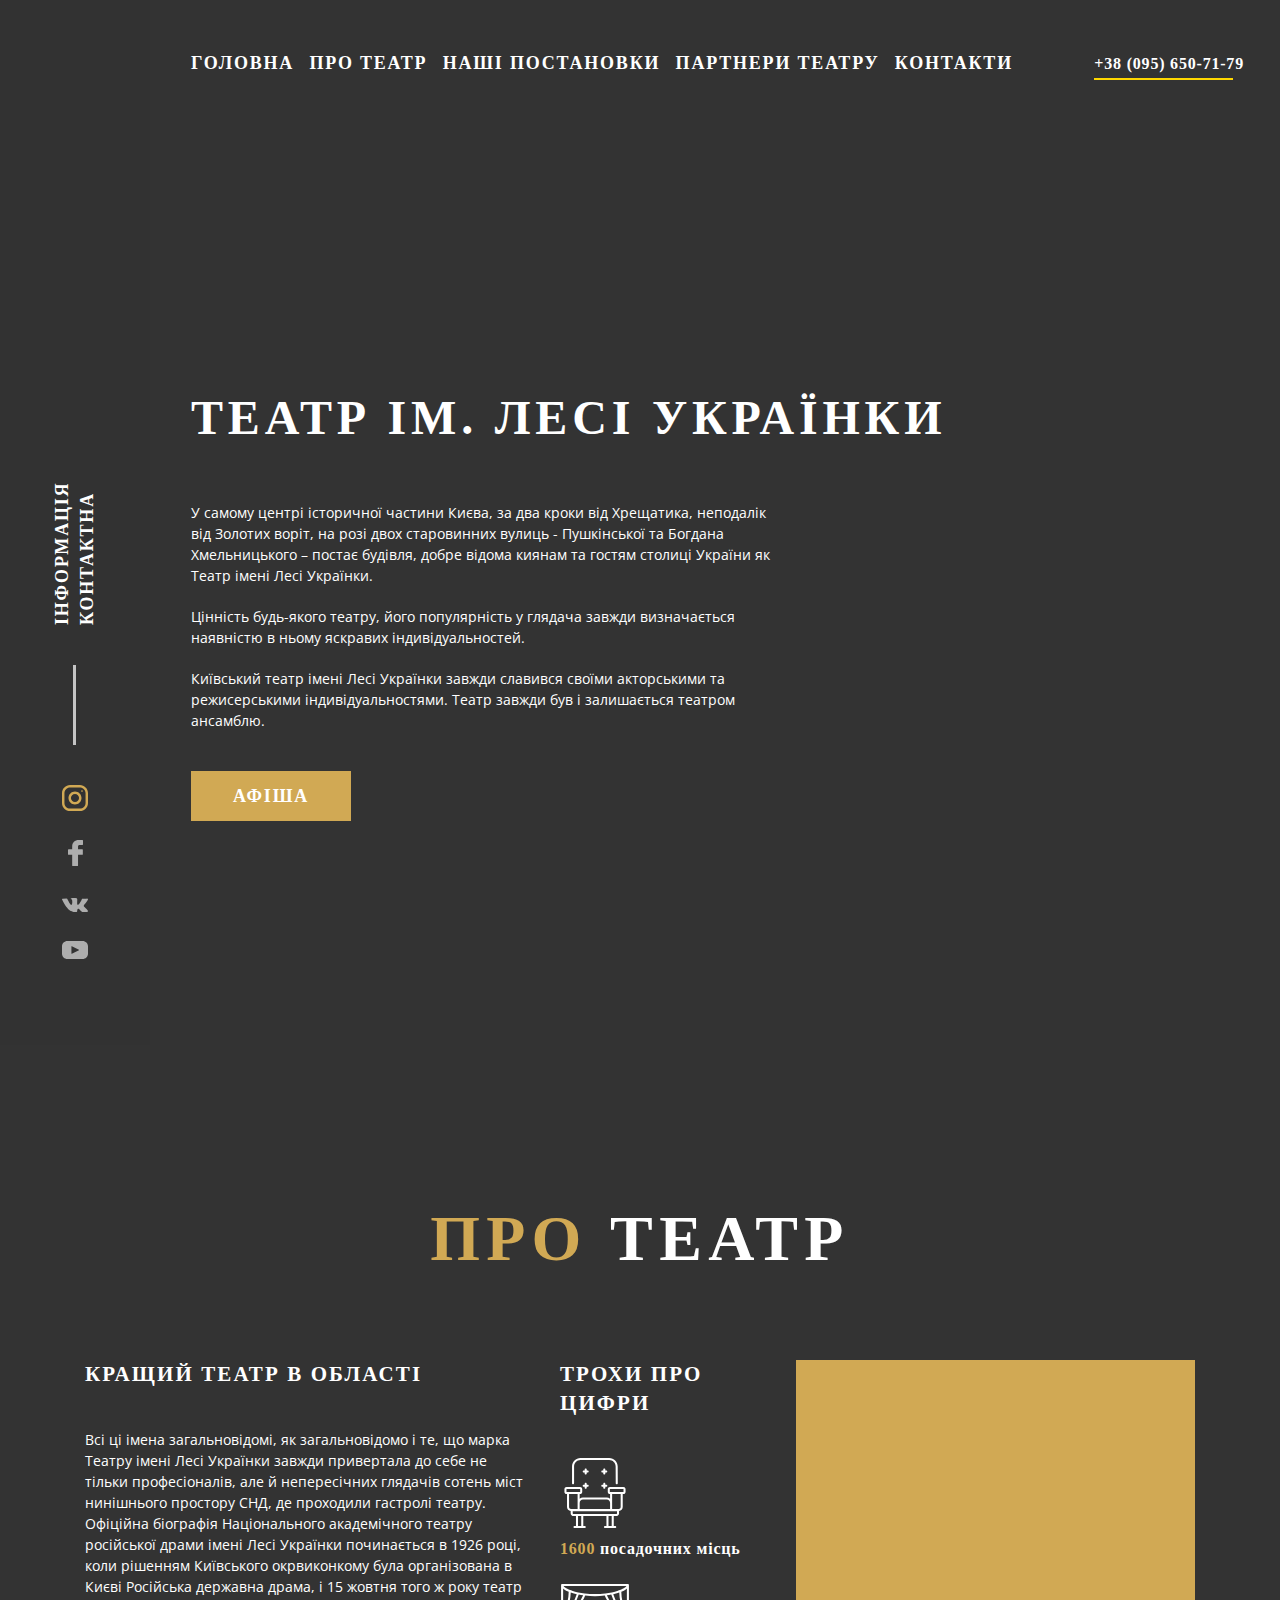
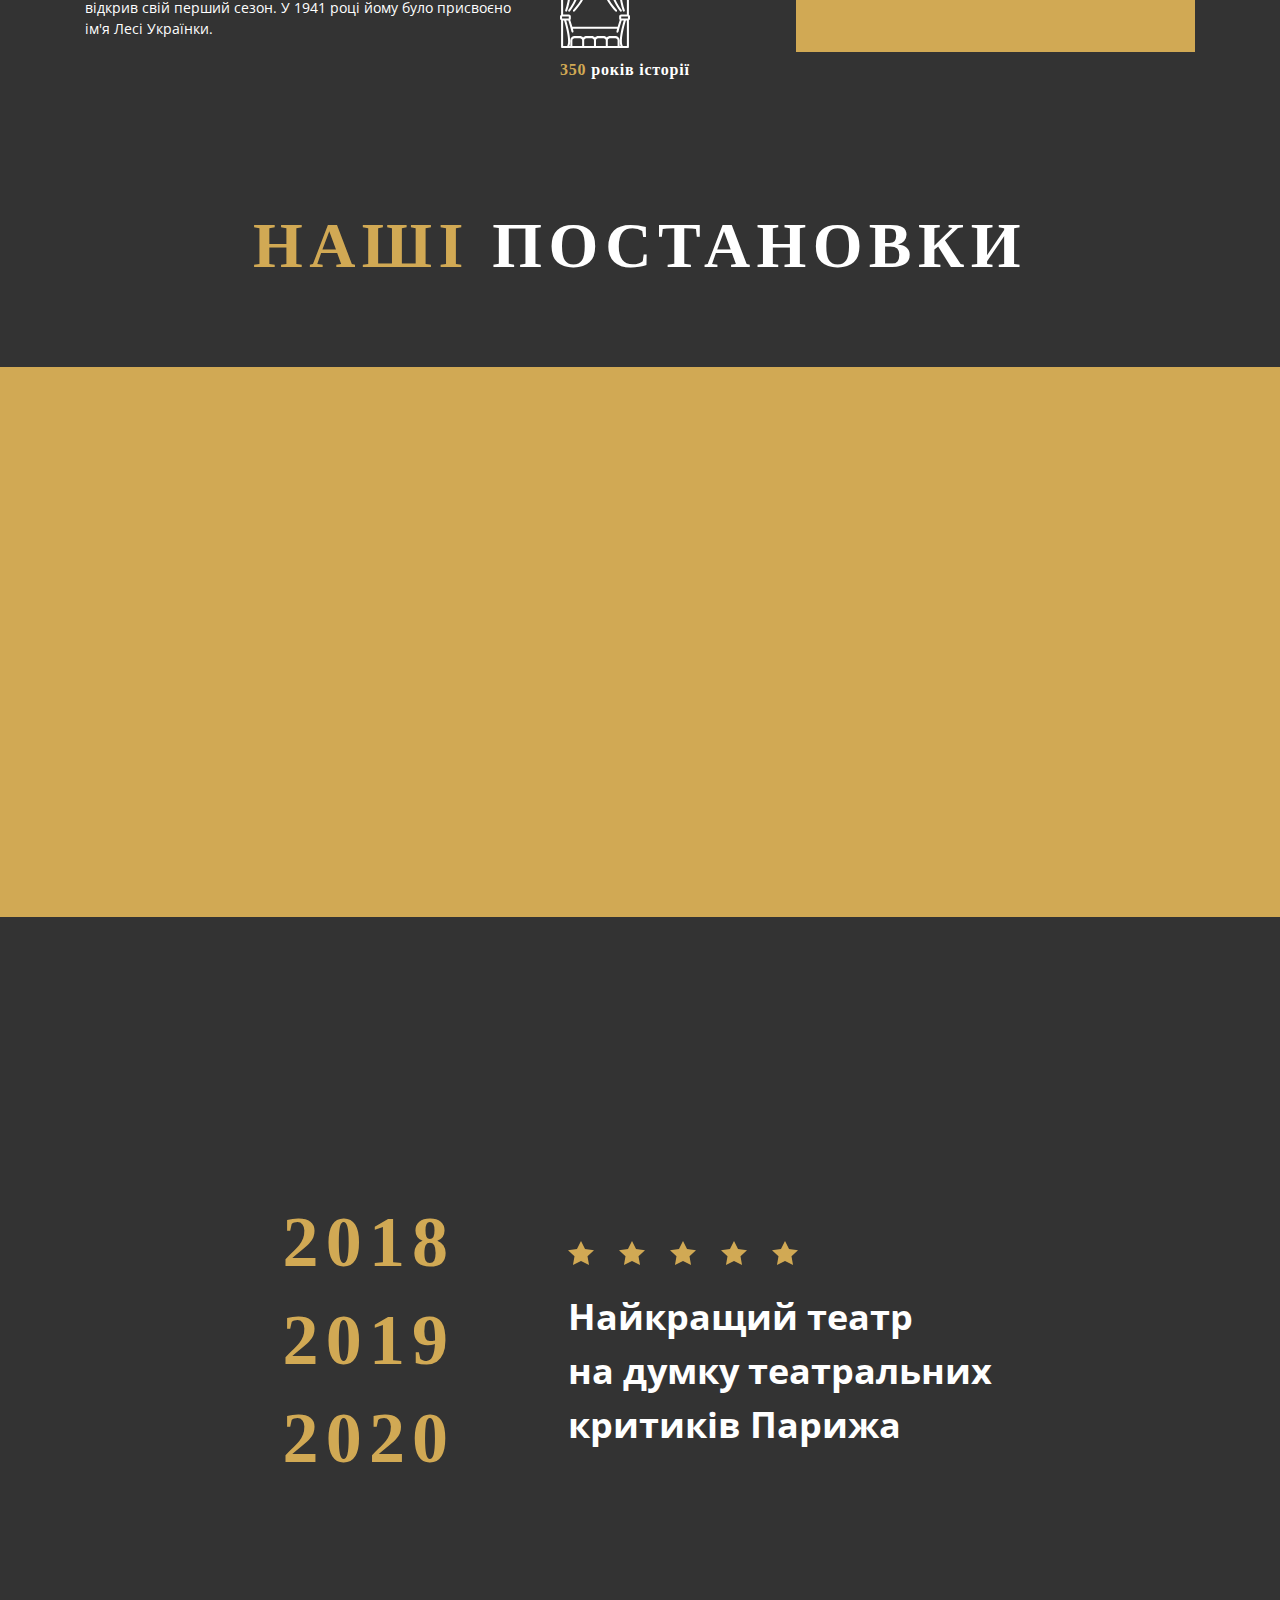
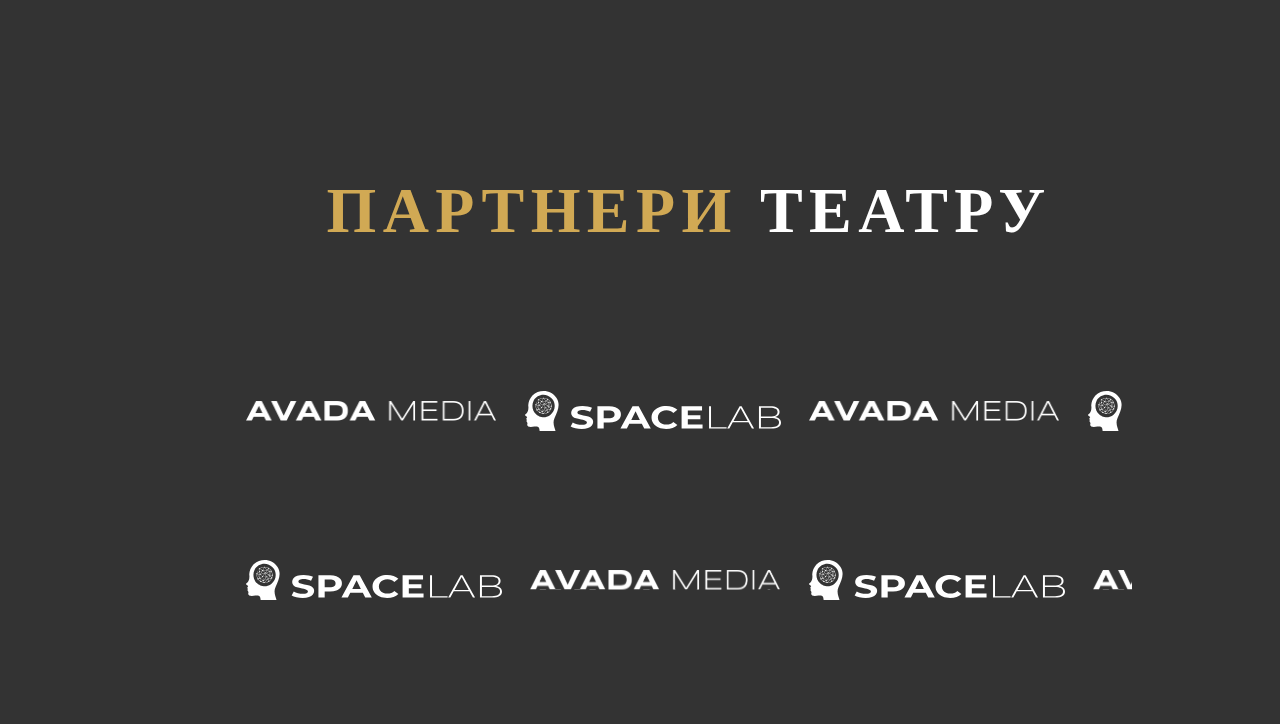
==== Big-Theatre3/index.html @ d0487e85 "new filrs" ====
<!DOCTYPE html>
<html lang="en">
<head>
    <meta charset="UTF-8">
    <meta http-equiv="X-UA-Compatible" content="IE=edge">
    <meta name="viewport" content="width=device-width, initial-scale=1.0">
    <link rel="stylesheet" href="./css/reset.css">
    <link rel="stylesheet" href="./css/style.css">
    <link rel="stylesheet" href="./css/adaptive.css">
    <link rel="stylesheet" href="https://cdn.jsdelivr.net/npm/swiper@8/swiper-bundle.min.css"/>
    <title>Big Theatre</title>
</head>
<body>
    <div class="wrapper">
        <header class="header">
            <div class="container">
            <div class="header-menu">
                <div class="header-menu__links">
                    <ul class="header-menu__links-list">
                        <li><a class="header-menu__link" href="#">головна</a></li>
                        <li><a class="header-menu__link" href="#">про театр</a></li>
                        <li><a class="header-menu__link" href="#">Наші постановки</a></li>
                        <li><a class="header-menu__link" href="#">партнери театру</a></li>
                        <li><a class="header-menu__link" href="#">контакти</a></li>
                    </ul>
                    <ul class="header-menu__social-media">
                        <li><a href="#" class="header-menu__social-media-link"><img src="./img/svg/facebook.svg" alt=""></a></li>
                        <li><a href="#" class="header-menu__social-media-link"><img src="./img/svg/instagram--active.svg" alt=""></a></li>
                        <li><a href="#" class="header-menu__social-media-link"><img src="./img/svg/vk.svg" alt=""></a></li>
                        <li><a href="#" class="header-menu__social-media-link"><img src="./img/svg/You_tube.svg" alt=""></a></li>
                    </ul>
                    <div class="header-menu__back"></div>
                </div>
                <div class="header-menu__burger">
                    <span></span>
                </div>
                <div class="header-menu__phone">
                    <div class="header-menu__number" >+38 (095) 650-71-79</div>
                </div>
            </div>
            <div class="header-main"> 
                <div class="header-main__body">
                    <div class="header-main__title">театр ім. Лесі Українки</div>
                    <div class="header-main__text text">
                        <p>У самому центрі історичної частини Києва, за два кроки від Хрещатика, неподалік від Золотих воріт, на розі двох старовинних вулиць - Пушкінської та Богдана Хмельницького – постає будівля, добре відома киянам та гостям столиці України як Театр імені Лесі Українки.</p>
                        <p>Цінність будь-якого театру, його популярність у глядача завжди визначається наявністю в ньому яскравих індивідуальностей.
                        <p>Київський театр імені Лесі Українки завжди славився своїми акторськими та режисерськими індивідуальностями. Театр завжди був і залишається театром ансамблю.</p>
                    </div>
                    <div class="header-main__button">
                        <a href="#" class="header-main__link">афіша</a>
                    </div>
                </div>
                <div class="header-main__poster">
                    <div class="header-main__image">
                        <div class="swiper">
                            <!-- Additional required wrapper -->
                            <div class="swiper-wrapper">
                              <!-- Slides -->
                                <div data-hash="slide-1" class="swiper-slide"><img src="./img/image 3.jpg" alt=""></div>
                                <div data-hash="slide-2" class="swiper-slide"><img src="./img/image 4.png" alt=""></div>
                            </div>
                            <!-- If we need pagination -->
                            <div class="swiper-pagination"></div>
                          
                            <!-- If we need navigation buttons -->
                            <!-- <div class="swiper-button-prev"></div>
                            <div class="swiper-button-next"></div> -->
                          
                            <!-- If we need scrollbar -->
                            <div class="swiper-scrollbar"></div>
                          </div>
                    </div>
                    <div class="header-main__posters-nav">
                        <div class="header-main__nav-previous"><img src="./img/svg/Arrow 1.svg" alt=""><span> попередня</span></div>
                        <div class="header-main__nav-next"> <span> наступна</span> <img src="./img/svg/Arrow 2.svg" alt=""></div>
                    </div>
                </div>
            </div>
            <div class="header-contacts">
                <div class="header-contacts__text">контактна інформація</div>
                <div class="header-contacts__links">
                    <a href="#" class="header-contacts__link"><img src="./img/svg/instagram_min.svg" alt=""></a>
                    <a href="#" class="header-contacts__link"><img src="./img/svg/Facebook_min.svg" alt=""></a>
                    <a href="#" class="header-contacts__link"><img src="./img/svg/vk_min.svg" alt=""></a>
                    <a href="#" class="header-contacts__link"><img src="./img/svg/you-tube_min.svg" alt=""></a>
                </div>
            </div>
            <div class="overlay"></div>
        </header>
        <main class="main">
          <div class="about-theatre">
            <div class="container">
              <div class="about-theatre__title title"><span> про</span> театр</div>
              <div class="about-theatre__body">
                <div class="about-theatre__best-theatre">
                  <div class="about-theatre__body-title ">кращий театр в області</div>
                  <div class="about-theatre__best-theatre-text text">Всі ці імена загальновідомі, як загальновідомо і те, що марка Театру імені Лесі Українки завжди привертала до себе не тільки професіоналів, але й непересічних глядачів сотень міст нинішнього простору СНД, де проходили гастролі театру. Офіційна біографія Національного академічного театру російської драми імені Лесі Українки починається в 1926 році, коли рішенням Київського окрвиконкому була організована в Києві Російська державна драма, і 15 жовтня того ж року театр відкрив свій перший сезон. У 1941 році йому було присвоєно ім'я Лесі Українки.</div>
                </div>
                <div class="about-theatre__about-numbers">
                  <div class="about-theatre__body-title">трохи про цифри</div>
                  <div class="about-theatre__about-numbers-main">
                    <div class="about-theatre__icon about-theatre__icon-chaird"><img src="./img/svg/armchair 1.svg" alt=""><div class="about-theatre__icon-title"><span>1600 </span> посадочних місць</div></div>
                    <div class="about-theatre__icon"><img src="./img/svg/Group.svg" alt=""><div class="about-theatre__icon-title"><span>350 </span> років історії</div></div>
                  </div>
                </div>
                <div class="about-theatre__image ibg "><img  src="./img/Rectangle 12.jpg" alt=""></div>
              </div>
            </div>
          </div>
          <div class="our-partners">
            <div class="our-partners__title title"><span>наші</span> постановки</div>
            <div class="our-partners__posters-row"><div class="our-partners__posters"></div></div>
            <div class="our-partners__best-theatre">
              <div class="overlay">
                <div class="our-partners__body">
                  <div class="our-partners__years"> <span> 2018 2019 2020 </span></div>
                  <div class="our-partners__description">
                    <div class="our-partners__stars">
                      <img src="./img/svg/star.svg" alt="">
                      <img src="./img/svg/star.svg" alt="">
                      <img src="./img/svg/star.svg" alt="">
                      <img src="./img/svg/star.svg" alt="">
                      <img src="./img/svg/star.svg" alt="">
                    </div>
                    <div class="our-partners__text">Найкращий театр <br> на думку театральних критиків Парижа</div>
                  </div>
                </div>
              </div>
            </div>
          </div>
          <div class="theatre-partners">
            <div class="theatre-partners__title title"><span> партнери </span> театру</div>
            <div class="theatre-partners__logo">
              <div class="theatre-partners__first-row">
                <img src="./img/svg/avada-media 3.png" alt="" class="theatre-partners__avada-media">
                <img src="./img/svg/spaceLabLogoSpecial 3.svg" alt="" class="theatre-partners__space-lab">
                <img src="./img/svg/avada-media 3.png" alt="" class="theatre-partners__avada-media">
                <img src="./img/svg/spaceLabLogoSpecial 3.svg" alt="" class="theatre-partners__space-lab">
              </div>
              <div class="theatre-partners__last-row">
                <img src="./img/svg/spaceLabLogoSpecial 3.svg" alt="" class="theatre-partners__space-lab">
                <img src="./img/svg/avada-media 3.svg" alt="" class="theatre-partners__avada-media">
                <img src="./img/svg/spaceLabLogoSpecial 3.svg" alt="" class="theatre-partners__space-lab">
                <img src="./img/svg/avada-media 3.svg" alt="" class="theatre-partners__avada-media">
              </div>
            </div>
          </div>
        </main>
        <script src="https://cdn.jsdelivr.net/npm/swiper@8/swiper-bundle.min.js"></script>
        <script src="https://code.jquery.com/jquery-3.6.3.js" integrity="sha256-nQLuAZGRRcILA+6dMBOvcRh5Pe310sBpanc6+QBmyVM=" crossorigin="anonymous"></script>
        <script src="./js/script.js" ></script>
    </div>
</body>
</html>
---- Big-Theatre3/css/style.css ----
@import url("https://fonts.googleapis.com/css2?family=Open+Sans:wght@400;700&display=swap");
@font-face {
  font-family: "Open Sans Condensed";
  src: url(../../fonts/OpenSans_Condensed-Bold.ttf);
}
/*________________________modification__________________________*/
a {
  color: #FFFFFF;
  text-decoration: none;
}

span {
  color: #D1A954;
}

.ibg {
  height: 100%;
  width: 100%;
  background-position: center;
  background-size: cover;
  background-repeat: no-repeat;
  position: relative;
}
.ibg img {
  width: 0;
  height: 0;
  position: absolute;
  top: 0;
  left: 0;
  opacity: 0;
  visibility: hidden;
}

.title {
  font-weight: 700;
  font-size: 64px;
  line-height: 87px;
  text-align: center;
  letter-spacing: 0.1em;
  text-transform: uppercase;
  line-height: 87px;
}

.text {
  font-family: "Open Sans";
  font-style: normal;
  font-weight: 400;
  font-size: 14px;
  line-height: 150%;
}

.overlay {
  background: -webkit-gradient(linear, left bottom, left top, from(rgba(51, 51, 51, 0.9)), to(rgba(51, 51, 51, 0.9)));
  background: linear-gradient(0deg, rgba(51, 51, 51, 0.9), rgba(51, 51, 51, 0.9));
}

body {
  background-color: #333333;
  font-family: "Open Sans Condensed";
  font-weight: 700;
  color: #FFFFFF;
}

.wrapper {
  overflow: hidden;
}

.container {
  max-width: 1110px;
  padding: 0 15px;
  margin: 0 auto;
}

/*________________________header__________________________*/
.header {
  height: 1045px;
  background: url(../../img/Rectangle\ 3.jpg) 0 0/cover no-repeat;
}
.header .container {
  padding: 0 191px;
}
.header .overlay {
  width: 100%;
  height: 1045px;
  position: absolute;
  left: 0;
  top: 0;
  z-index: 0;
}

.header-menu {
  padding: 51px 0 0 0;
  margin: 0 0 191px;
  font-style: normal;
  font-weight: 700;
  font-size: 18px;
  line-height: 25px;
  letter-spacing: 0.1em;
  text-transform: uppercase;
  position: relative;
  display: -webkit-box;
  display: -ms-flexbox;
  display: flex;
  -ms-flex-wrap: wrap;
      flex-wrap: wrap;
  -webkit-box-pack: justify;
      -ms-flex-pack: justify;
          justify-content: space-between;
  z-index: 1;
}
.header-menu__links {
  max-width: 822px;
  -webkit-box-flex: 1;
      -ms-flex: 1 1 auto;
          flex: 1 1 auto;
  display: -webkit-box;
  display: -ms-flexbox;
  display: flex;
}
.header-menu__links-list {
  max-width: 822px;
  -webkit-box-flex: 1;
      -ms-flex: 1 1 auto;
          flex: 1 1 auto;
  display: -webkit-box;
  display: -ms-flexbox;
  display: flex;
  -webkit-box-pack: justify;
      -ms-flex-pack: justify;
          justify-content: space-between;
}
.header-menu__social-media {
  display: none;
}
.header-menu__phone {
  display: -webkit-box;
  display: -ms-flexbox;
  display: flex;
  -webkit-box-pack: center;
      -ms-flex-pack: center;
          justify-content: center;
}
.header-menu__number {
  display: inline-block;
  letter-spacing: 0.05em;
  font-size: 16px;
  position: relative;
}
.header-menu__number::after {
  content: "";
  left: 0;
  bottom: -4px;
  position: absolute;
  width: 139px;
  height: 2px;
  background-color: gold;
}

.header-main {
  position: relative;
  z-index: 1;
  display: -webkit-box;
  display: -ms-flexbox;
  display: flex;
}
.header-main__body {
  margin-right: 74px;
}
.header-main__title {
  margin: 117px 0 50px;
  font-style: normal;
  font-weight: 700;
  font-size: 48px;
  line-height: 68px;
  letter-spacing: 0.1em;
  text-transform: uppercase;
}
.header-main__text {
  max-width: 591px;
  padding: 0 0 40px;
}
.header-main__text p {
  margin-bottom: 20px;
}
.header-main__text p:last-child {
  margin: 0;
}
.header-main__button {
  font-size: 18px;
  line-height: 25px;
  display: -webkit-box;
  display: -ms-flexbox;
  display: flex;
  -webkit-box-align: center;
      -ms-flex-align: center;
          align-items: center;
  text-align: center;
  letter-spacing: 0.1em;
  text-transform: uppercase;
}
.header-main__link {
  line-height: 50px;
  width: 160px;
  background: #D1A954;
}
.header-main__poster {
  display: none;
}
.header-main__posters-nav {
  display: -webkit-box;
  display: -ms-flexbox;
  display: flex;
  -webkit-box-pack: justify;
      -ms-flex-pack: justify;
          justify-content: space-between;
  font-size: 16px;
  letter-spacing: 0.05em;
  text-transform: uppercase;
}
.header-main__posters-nav span {
  display: block;
  line-height: 22px;
}
.header-main__posters-nav img {
  max-width: 40px;
}
.header-main__nav-previous {
  cursor: pointer;
  display: -webkit-box;
  display: -ms-flexbox;
  display: flex;
}
.header-main__nav-previous img {
  padding-right: 10px;
}
.header-main__nav-next {
  cursor: pointer;
  display: -webkit-box;
  display: -ms-flexbox;
  display: flex;
}
.header-main__nav-next img {
  padding-left: 10px;
}

.header-contacts {
  position: absolute;
  background: rgba(51, 51, 51, 0.75);
  top: 0;
  left: 0;
  width: 150px;
  height: 1045px;
  z-index: 2;
  display: -ms-grid;
  display: grid;
  -ms-grid-rows: 405px 340px 40px 174px;
  -ms-grid-columns: 1fr;
      grid-template: 405px 340px 40px 174px/1fr;
  justify-items: center;
}
.header-contacts__text {
  -webkit-writing-mode: vertical-lr;
      -ms-writing-mode: tb-lr;
          writing-mode: vertical-lr;
  -webkit-transform: rotate(-180deg);
          transform: rotate(-180deg);
  -ms-grid-row: 2;
  grid-row: 2;
  font-weight: 700;
  font-size: 18px;
  line-height: 25px;
  letter-spacing: 0.1em;
  text-transform: uppercase;
  position: relative;
  padding-top: 120px;
}
.header-contacts__text::after {
  content: "";
  position: absolute;
  left: 50%;
  top: 0;
  height: 80px;
  width: 3px;
  background-color: #C4C4C4;
  margin-left: -1.5px;
}
.header-contacts__links {
  -ms-grid-row: 4;
  grid-row: 4;
  display: -webkit-box;
  display: -ms-flexbox;
  display: flex;
  -webkit-box-orient: vertical;
  -webkit-box-direction: normal;
      -ms-flex-direction: column;
          flex-direction: column;
  -webkit-box-pack: justify;
      -ms-flex-pack: justify;
          justify-content: space-between;
}
.header-contacts__link {
  margin: 0 auto;
}

/*________________________about-theatre__________________________*/
.about-theatre {
  height: 757px;
}
.about-theatre__title {
  padding: 150px 0 78px 0;
}
.about-theatre__body {
  display: -webkit-box;
  display: -ms-flexbox;
  display: flex;
  -webkit-box-pack: center;
      -ms-flex-pack: center;
          justify-content: center;
}
.about-theatre__best-theatre {
  max-width: 445px;
  padding-right: 30px;
}
.about-theatre__body-title {
  font-size: 21px;
  line-height: 29px;
  letter-spacing: 0.1em;
  text-transform: uppercase;
  margin-bottom: 40px;
}
.about-theatre__about-numbers {
  min-width: 194px;
  padding-right: 42px;
}
.about-theatre__icon img {
  margin-bottom: 10px;
}
.about-theatre__icon-chaird {
  margin-bottom: 23px;
}
.about-theatre__icon-title {
  font-size: 16px;
  line-height: 22px;
  letter-spacing: 0.05em;
}
.about-theatre__image {
  height: 292px;
  min-width: 230px;
  -webkit-box-flex: 1;
      -ms-flex: 1 1 auto;
          flex: 1 1 auto;
  background-color: #D1A954;
}

/*________________________our-partners__________________________*/
.our-partners {
  height: 1565px;
}
.our-partners__title {
  margin-bottom: 78px;
}
.our-partners__posters-row {
  display: -webkit-box;
  display: -ms-flexbox;
  display: flex;
  -webkit-box-pack: end;
      -ms-flex-pack: end;
          justify-content: flex-end;
  margin-bottom: 89px;
}
.our-partners__posters {
  height: 550px;
  width: 1768px;
  background-color: #D1A954;
}
.our-partners__best-theatre {
  -webkit-box-flex: 1;
      -ms-flex: 1 1 auto;
          flex: 1 1 auto;
  background: url(../../img/Rectangle\ 28.jpg) center/cover no-repeat;
  height: 611px;
  max-width: 1111px;
  min-width: 0;
  margin: 0 auto;
}
.our-partners__best-theatre .overlay {
  width: 100%;
  height: 100%;
}
.our-partners__body {
  padding: 33px;
  display: -webkit-box;
  display: -ms-flexbox;
  display: flex;
  -webkit-box-pack: center;
      -ms-flex-pack: center;
          justify-content: center;
  -webkit-box-align: center;
      -ms-flex-align: center;
          align-items: center;
  padding-top: 187px;
}
.our-partners__years {
  font-weight: 700;
  font-size: 72px;
  line-height: 98px;
  letter-spacing: 0.1em;
  text-transform: uppercase;
  max-width: 182px;
  margin-right: 103px;
}
.our-partners__description {
  height: 198px;
  width: 430px;
}
.our-partners__stars {
  display: -webkit-box;
  display: -ms-flexbox;
  display: flex;
  -webkit-box-pack: justify;
      -ms-flex-pack: justify;
          justify-content: space-between;
  margin-bottom: 25px;
  max-width: 230px;
  height: 24px;
  -webkit-box-flex: 1;
      -ms-flex: 1 1 auto;
          flex: 1 1 auto;
}
.our-partners__text {
  font-family: "Open Sans";
  font-style: normal;
  font-weight: 700;
  font-size: 36px;
  line-height: 150%;
}

/*________________________theatre-partners__________________________*/
.theatre-partners {
  padding-right: 11.592%;
  padding-left: 19.254%;
  height: 557px;
}
.theatre-partners .container {
  padding: 0;
}
.theatre-partners__title {
  margin-bottom: 137px;
}
.theatre-partners__logo {
  height: 209px;
  display: -webkit-box;
  display: -ms-flexbox;
  display: flex;
  -webkit-box-orient: vertical;
  -webkit-box-direction: normal;
      -ms-flex-direction: column;
          flex-direction: column;
  -webkit-box-pack: justify;
      -ms-flex-pack: justify;
          justify-content: space-between;
  overflow: hidden;
}
.theatre-partners__first-row {
  display: -webkit-box;
  display: -ms-flexbox;
  display: flex;
  -webkit-box-pack: justify;
      -ms-flex-pack: justify;
          justify-content: space-between;
}
.theatre-partners__last-row {
  display: -webkit-box;
  display: -ms-flexbox;
  display: flex;
  -webkit-box-pack: justify;
      -ms-flex-pack: justify;
          justify-content: space-between;
}
.theatre-partners__space-lab {
  height: 40px;
  margin-right: 28px;
}
.theatre-partners__avada-media {
  padding-top: 10px;
  margin-right: 29px;
  height: 19.5px;
}
---- Big-Theatre3/css/adaptive.css ----
/*______________max-width__1490px_____________*/
@media (max-width: 1490px) {
  .header .container {
    padding: 0 36px 0 191px;
    margin: 0;
  }
}
/* Landscape tablets and medium desktops_____________ max-width - 1215px __________*/
@media (max-width: 1215px) {
  .header-menu {
    margin: 0 75px 116px 0;
  }
  .header-menu__phone {
    width: 100%;
    -webkit-transform: translateX(-36px);
            transform: translateX(-36px);
  }
  .header-menu__links {
    margin: 0 0 50px 0;
    max-width: none;
    min-width: none;
  }
}
/* Portrait tablets and small desktops_______________ max-width - 992px __________*/
@media (max-width: 992px) {
  .title {
    font-size: 48px;
    line-height: 65px;
  }
  .header-main__body {
    position: relative;
    z-index: 1;
    margin: 0;
  }
  .header-main__text {
    max-width: 690px;
    margin-right: 75px;
  }
  .header-main__poster {
    display: none;
  }
  .about-theatre .container {
    padding: 0 15px 0 6.22%;
  }
  .about-theatre__image {
    display: none;
  }
  .about-theatre__about-numbers {
    padding: 0;
  }
  .our-partners {
    height: 1565px;
  }
  .our-partners__title {
    margin-bottom: 100px;
  }
  .our-partners__posters-row {
    margin-bottom: 150px;
  }
  .our-partners__best-theatre {
    margin-bottom: 150px;
    height: 550px;
  }
  .theatre-partners {
    height: 557px;
  }
  .theatre-partners__title {
    margin-bottom: 131px;
  }
  .theatre-partners__logo {
    height: 169px;
  }
}
/* Landscape phones and portrait tablets_____________ max-width - 768px __________*/
@media (max-width: 768px) {
  .header {
    overflow: hidden;
    height: 800px;
  }
  .header .container {
    padding: 0;
  }
  .header .overlay {
    height: 800px;
  }
  .header-menu {
    z-index: 2;
    margin: 0;
    padding: 0;
    /*_________________________burger____________________*/
  }
  .header-menu__links {
    -webkit-transition: all 0.4s ease 0s;
    transition: all 0.4s ease 0s;
    margin: 0;
    position: absolute;
    top: 0;
    left: -500px;
    display: block;
    height: 800px;
    width: 300px;
    background: #333333;
  }
  .header-menu__links-list {
    padding: 140px 0 0 39px;
    margin-bottom: 89px;
    -webkit-box-orient: vertical;
    -webkit-box-direction: normal;
        -ms-flex-direction: column;
            flex-direction: column;
    height: 305px;
  }
  .header-menu__link {
    font-size: 24px;
  }
  .header-menu__social-media {
    margin: 0 auto;
    display: -webkit-box;
    display: -ms-flexbox;
    display: flex;
    -ms-flex-wrap: wrap;
        flex-wrap: wrap;
    -webkit-box-pack: justify;
        -ms-flex-pack: justify;
            justify-content: space-between;
    width: 140px;
    height: 126px;
    position: relative;
  }
  .header-menu__social-media li:nth-child(1) {
    padding-left: 8.85px;
    position: absolute;
    top: 0;
    left: 0;
  }
  .header-menu__social-media li:nth-child(2) {
    position: absolute;
    top: 0;
    right: 0;
  }
  .header-menu__social-media li:nth-child(3) {
    padding-bottom: 3px;
    position: absolute;
    bottom: 0;
    right: 0;
  }
  .header-menu__social-media li:nth-child(4) {
    position: absolute;
    bottom: 0;
    left: 0;
  }
  .header-menu__phone {
    z-index: -1;
    display: -webkit-box;
    display: -ms-flexbox;
    display: flex;
    -webkit-box-pack: center;
        -ms-flex-pack: center;
            justify-content: center;
  }
  .header-menu__number {
    position: absolute;
    right: 0;
    top: 56px;
  }
  .header-menu__burger {
    cursor: pointer;
    position: absolute;
    z-index: -1;
    top: 60px;
    left: 39.67px;
    width: 26.67px;
    height: 20px;
    position: relative;
    -webkit-transition: all 1s ease 0s;
    transition: all 1s ease 0s;
  }
  .header-menu__burger::after, .header-menu__burger::before {
    content: "";
    position: absolute;
    height: 3px;
    background-color: #ffffff;
    left: 0;
    -webkit-transition: all 0.5s ease 0s;
    transition: all 0.5s ease 0s;
  }
  .header-menu__burger::before {
    top: 0;
    width: 26.67px;
  }
  .header-menu__burger::after {
    bottom: 0;
    width: 12.3px;
  }
  .header-menu__burger span {
    position: absolute;
    width: 20px;
    height: 3px;
    background-color: #ffffff;
    left: 0;
    top: 8.5px;
  }
  .header-menu__back {
    padding: 5px;
    position: absolute;
    top: 33px;
    right: 33px;
    width: 16px;
    height: 16px;
  }
  .header-menu__back::after, .header-menu__back::before {
    content: "";
    -webkit-transition: background-color 0s ease 0.3s, -webkit-transform 0.3s ease 0.3s;
    transition: background-color 0s ease 0.3s, -webkit-transform 0.3s ease 0.3s;
    transition: transform 0.3s ease 0.3s, background-color 0s ease 0.3s;
    transition: transform 0.3s ease 0.3s, background-color 0s ease 0.3s, -webkit-transform 0.3s ease 0.3s;
    position: absolute;
    height: 2px;
    background-color: #333333;
    left: 3px;
  }
  .header-menu__back::before {
    top: 5px;
    width: 20px;
    -webkit-transform: translate(0, 7px) rotate(0deg);
            transform: translate(0, 7px) rotate(0deg);
  }
  .header-menu__back::after {
    bottom: 5px;
    width: 20px;
    -webkit-transform: translate(0, -7px) rotate(0deg);
            transform: translate(0, -7px) rotate(0deg);
  }
  /*_________________________burger-active____________________*/
  .active .header-menu__links {
    left: 0;
  }
  .active .header-menu__burger::before {
    width: 12.3px;
  }
  .active .header-menu__burger::after {
    width: 26.67px;
  }
  .active .header-menu__back::after, .active .header-menu__back::before {
    background-color: #ffffff;
  }
  .active .header-menu__back::before {
    -webkit-transform: translate(0, 7px) rotate(45deg);
            transform: translate(0, 7px) rotate(45deg);
  }
  .active .header-menu__back::after {
    -webkit-transform: translate(0, -7px) rotate(-45deg);
            transform: translate(0, -7px) rotate(-45deg);
  }
  .header-main__body {
    margin: 0 auto;
    padding: 0 33px;
  }
  .header-main__text {
    max-width: 540px;
    margin: 0;
  }
  .header-main__title {
    margin: 252px 0 1px;
    text-align: center;
    font-size: 36px;
    letter-spacing: 0.05px;
  }
  .header-contacts {
    display: none;
  }
  .about-theatre {
    height: 597px;
  }
  .about-theatre .container {
    padding: 0 15px 0 6.22%;
  }
  .about-theatre__title {
    padding: 90px 0 60px 0;
  }
  .our-partners {
    height: 1405px;
  }
  .our-partners__title {
    margin-bottom: 60px;
  }
  .our-partners__posters-row {
    margin-bottom: 90px;
  }
  .our-partners__text {
    font-size: 29px;
  }
  .our-partners__best-theatre {
    margin-bottom: 90px;
  }
  .our-partners__years {
    margin-right: 0px;
  }
  .theatre-partners {
    height: 557px;
  }
  .theatre-partners__title {
    margin-bottom: 131px;
  }
  .theatre-partners__logo {
    height: 169px;
  }
  .theatre-partners {
    padding-right: 4.582%;
    padding-left: 5.078%;
    height: 488px;
  }
  .theatre-partners__title {
    margin-bottom: 92px;
  }
  .theatre-partners__logo {
    height: 169px;
  }
}
/* Portrait phones and smaller_______________________ max-width - 576px __________*/
@media (max-width: 576px) {
  .header {
    height: 600px;
  }
  .header .overlay {
    height: 600px;
  }
  .header-menu__links-list {
    padding: 50px 0 0 39px;
  }
  .header-menu__links {
    height: 600px;
  }
  .header-main__title {
    margin: 160px 0 1px;
  }
  .about-theatre {
    height: 750px;
  }
  .about-theatre .container {
    padding: 0 15px 0;
  }
  .about-theatre__title {
    padding: 90px 0 60px 0;
    line-height: 65px;
  }
  .about-theatre__body {
    -webkit-box-orient: vertical;
    -webkit-box-direction: normal;
        -ms-flex-direction: column;
            flex-direction: column;
    -webkit-box-align: center;
        -ms-flex-align: center;
            align-items: center;
  }
  .about-theatre__best-theatre {
    max-width: 504px;
    margin-bottom: 20px;
    padding: 0;
    text-align: center;
  }
  .about-theatre__body-title {
    text-align: center;
  }
  .about-theatre__about-numbers {
    width: 328px;
    margin: 0 auto;
  }
  .about-theatre__about-numbers-main {
    height: 102px;
    display: -webkit-box;
    display: -ms-flexbox;
    display: flex;
    -webkit-box-pack: justify;
        -ms-flex-pack: justify;
            justify-content: space-between;
    -webkit-box-align: end;
        -ms-flex-align: end;
            align-items: flex-end;
  }
  .about-theatre__icon-chaird {
    margin-bottom: 0px;
  }
  .our-partners {
    height: 1385px;
  }
  .our-partners__text {
    font-size: 25px;
  }
  .our-partners__posters-row {
    margin-bottom: 80px;
  }
  .our-partners__best-theatre {
    margin-bottom: 80px;
  }
  .theatre-partners {
    padding-right: 5.199%;
    padding-left: 5.729%;
  }
}
/* Iphone 5__________________________________________ max-width - 320px __________*/
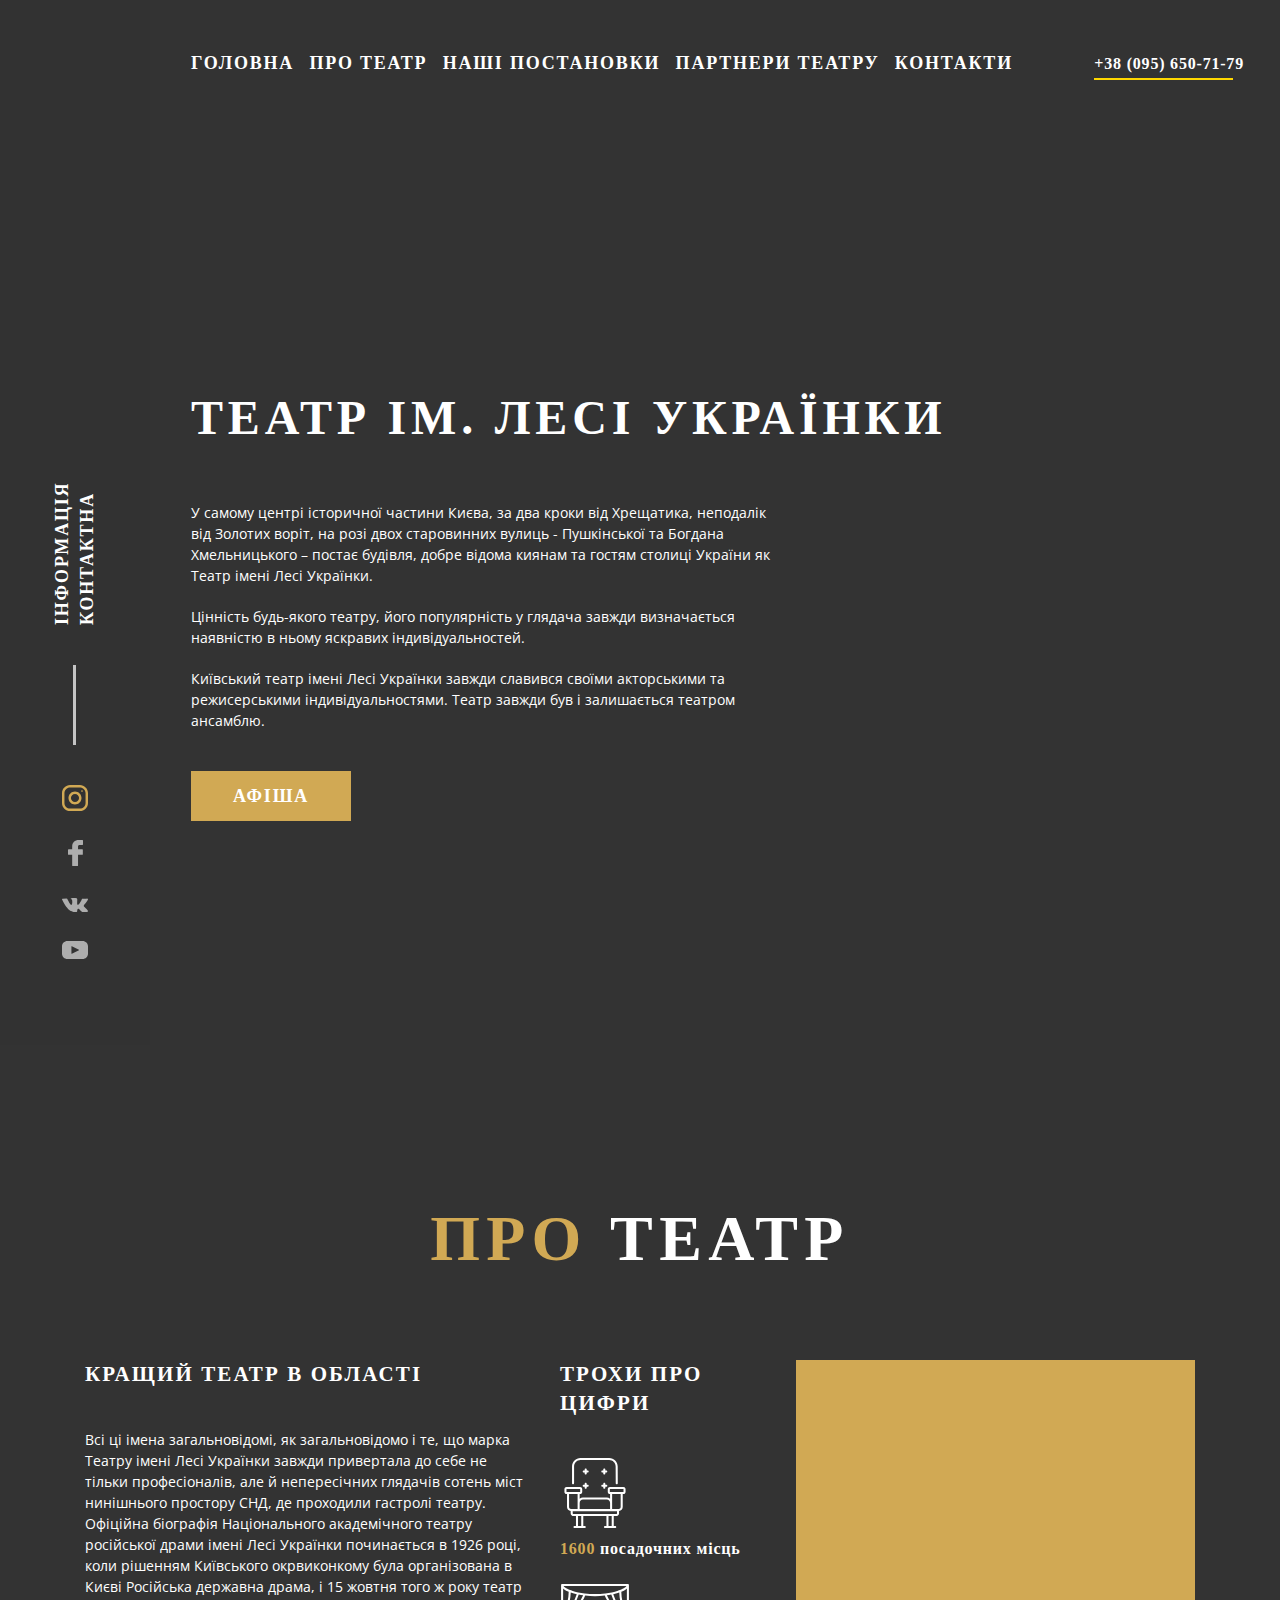
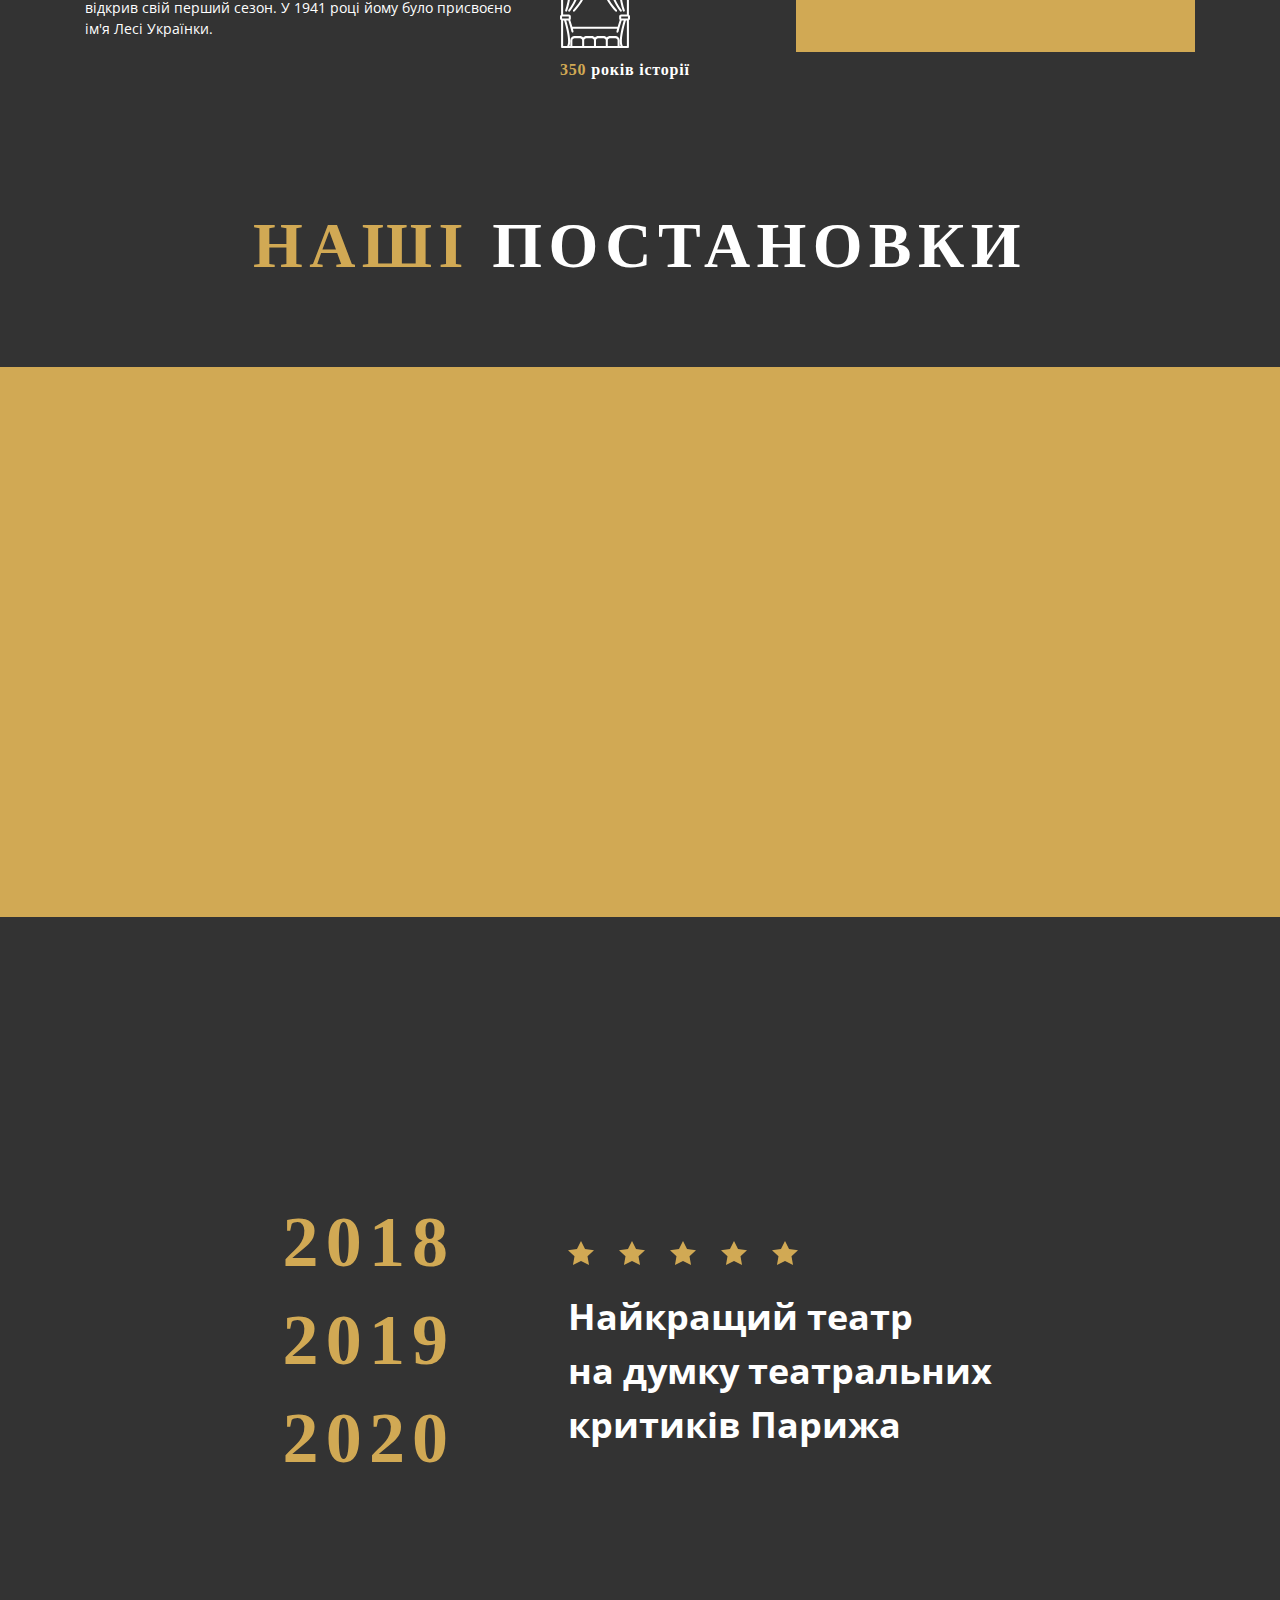
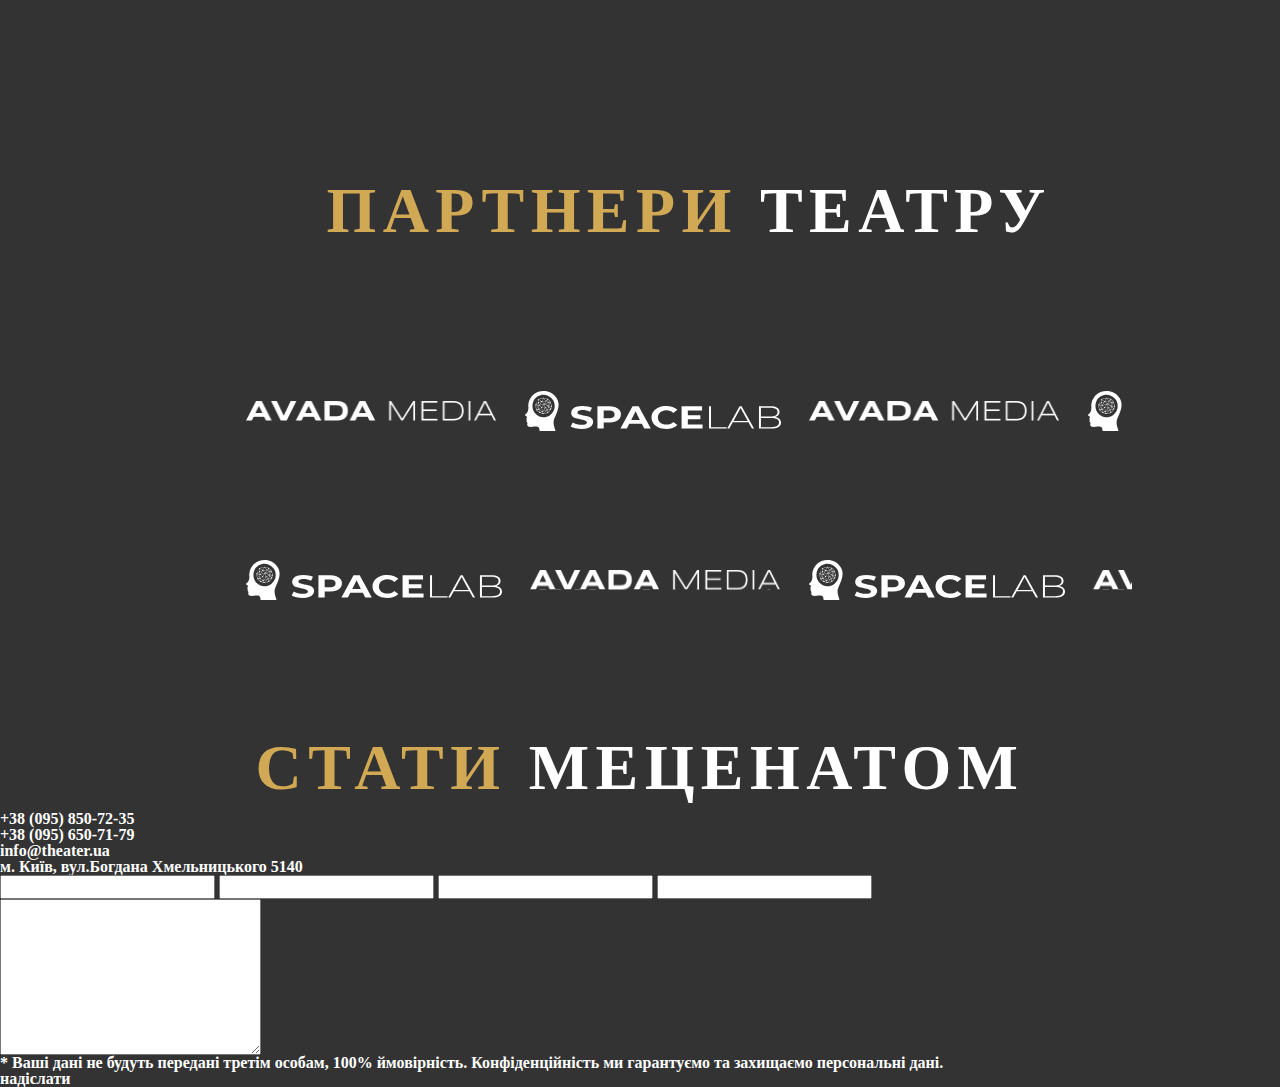
==== commit dbe20756: "new files" ====
--- a/Big-Theatre3/index.html
+++ b/Big-Theatre3/index.html
@@ -145,6 +145,34 @@
               </div>
             </div>
           </div>
+          <div class="x">
+            <div class="x__title title"><span> стати </span> меценатом</div>
+            <div class="x__body">
+              <div class="x__contacts">
+                <p>+38 (095) 850-72-35</p>
+                <p>+38 (095) 650-71-79</p>
+                <p>info@theater.ua</p>
+                <p>м. Київ, вул.Богдана Хмельницького 5140</p>
+              </div>
+              <div class="x__ancets">
+                <div class="x__ancets-row1">
+                  <div class="x__ancets-column1">
+                    <input type="text" class="x__ancets-name">
+                    <input type="text" class="x__ancets-company">
+                    <input type="text" class="x__ancets-phone">
+                    <input type="text" class="x__ancets-maill">
+                  </div>
+                  <div class="x__ancets-column2">
+                    <textarea class="x__ancets-texteria" name="texteria" id="" cols="30" rows="10"></textarea>
+                  </div>
+                </div>
+                <div class="x__ancets-row2">
+                  <div class="x__ancets-text">* Ваші дані не будуть передані третім особам, 100% ймовірність. Конфіденційність ми гарантуємо та захищаємо персональні дані.</div>
+                  <div class="x__ancets-button"><a href="#" class="x__ancets-link">надіслати</a></div>
+                </div>
+              </div>
+            </div>
+          </div>
         </main>
         <script src="https://cdn.jsdelivr.net/npm/swiper@8/swiper-bundle.min.js"></script>
         <script src="https://code.jquery.com/jquery-3.6.3.js" integrity="sha256-nQLuAZGRRcILA+6dMBOvcRh5Pe310sBpanc6+QBmyVM=" crossorigin="anonymous"></script>
